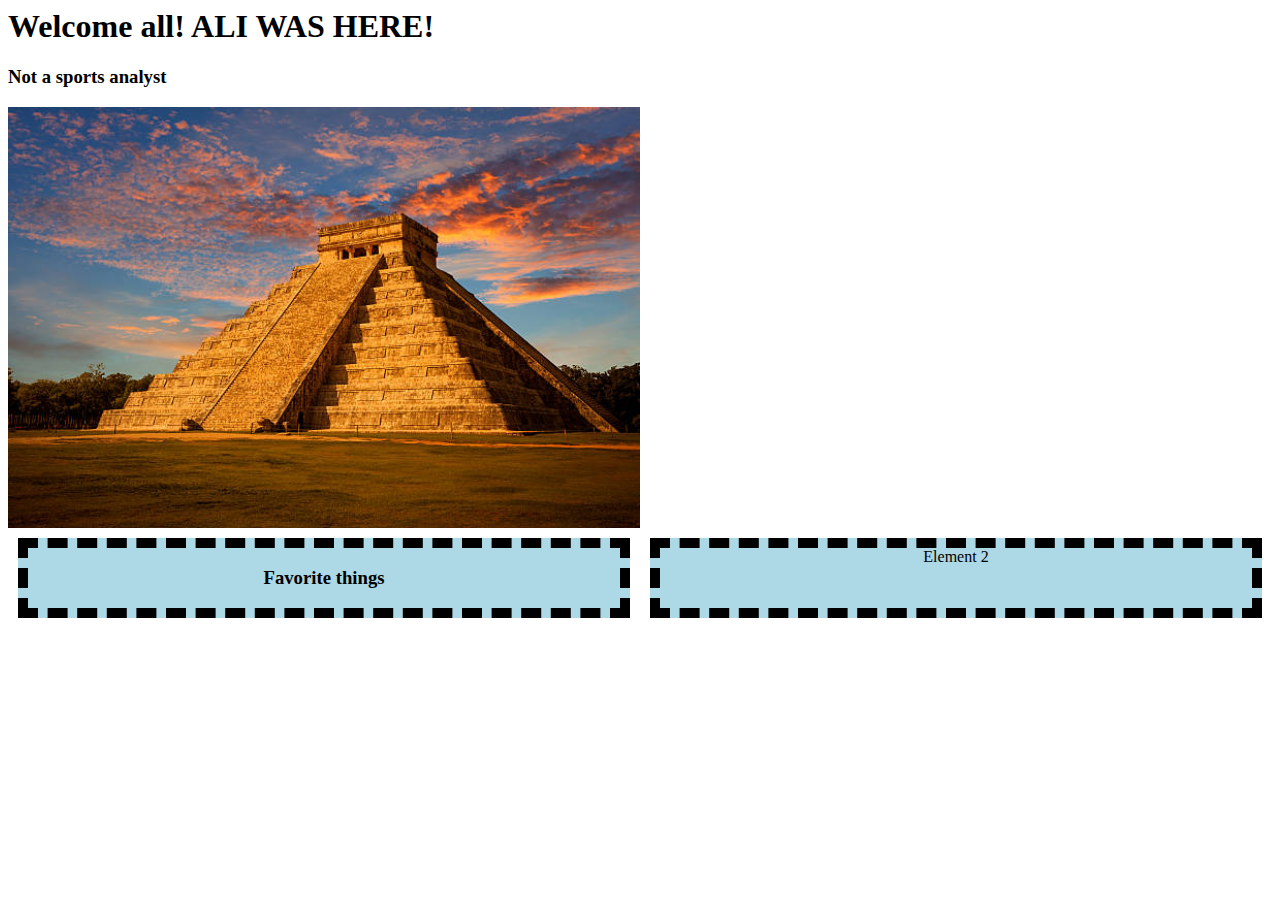
==== src/index.html @ ca08cd5c "TAG" ====
<html lang="en">
<head>
  <meta charset="UTF-8">
  <meta name="viewport" content="width=device-width, initial-scale=1.0">
  <title>Tanner's Webpage</title>
  <link rel="stylesheet" href="./style.css">
</head>
<body>
  <h1>Welcome all!  ALI WAS HERE!</h1>
  <h3>
    Not a sports analyst
  </h3>
  <img class="centered" src="istockphoto-481272289-612x612.jpg" alt="stupid image... didnt load!">
  <div class="flex-row">
    <div class="half-width center-text">
      <h3 class="center-text">Favorite things</h3>
    </div>
    <div class="half-width center-text">Element 2</div>
  </div>
</body>
</html>
---- src/style.css ----
.centered {
  margin: auto;
  width: 50%;
}

.inline {
  display: block;
  background-color: yellow;
}

.flex-row {
  display: flex;
}

.half-width {
  width: 50%;
  background-color: lightblue;
  border: 10px dashed black;
  margin: 10px;
}

.center-text {
  text-align: center;
}

.paragraph {
  color: rgb(27, 8, 121);
  text-align: center;
  font-size: 20px;
}
.paragraph:hover {
  background-color: black;
  color: lightblue;
}
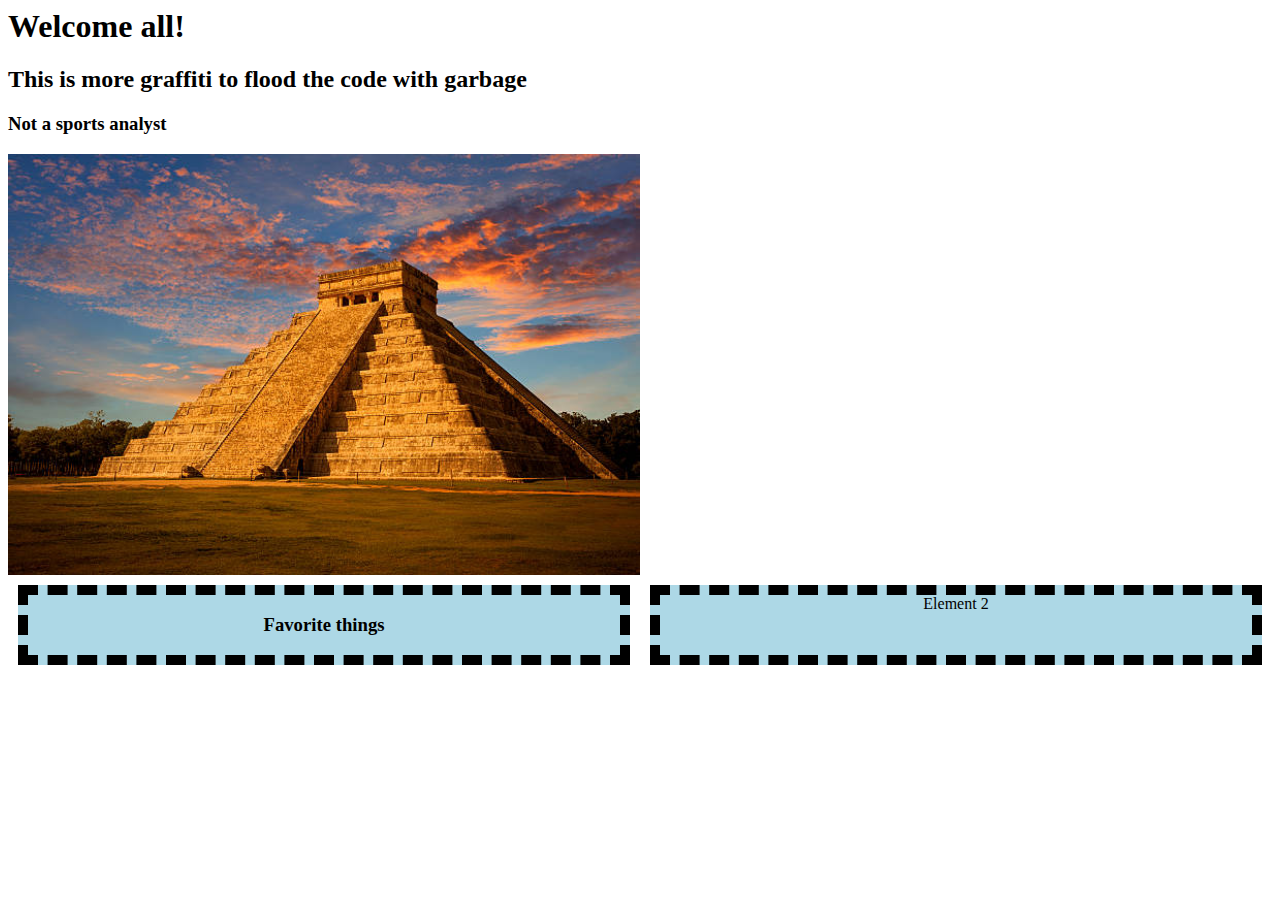
==== commit 1fca0116: "More garbage added to the code" ====
--- a/src/index.html
+++ b/src/index.html
@@ -6,7 +6,8 @@
   <link rel="stylesheet" href="./style.css">
 </head>
 <body>
-  <h1>Welcome all!  ALI WAS HERE!</h1>
+  <h1>Welcome all!</h1>
+  <h2>This is more graffiti to flood the code with garbage</h2>
   <h3>
     Not a sports analyst
   </h3>
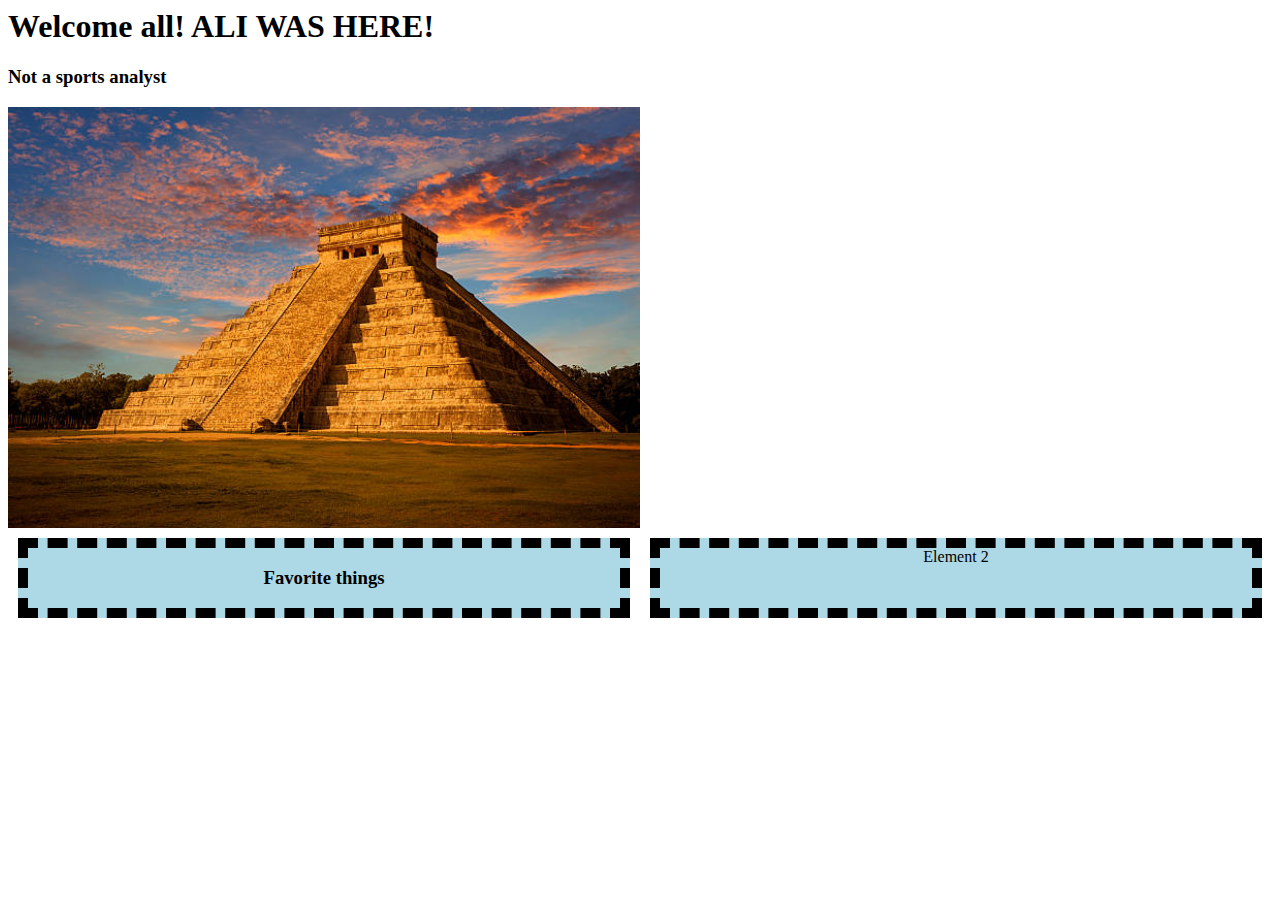
==== commit 0a6a9400: "Merge pull request #2 from tannerbroberts/Ali" ====
--- a/src/index.html
+++ b/src/index.html
@@ -6,8 +6,7 @@
   <link rel="stylesheet" href="./style.css">
 </head>
 <body>
-  <h1>Welcome all!</h1>
-  <h2>This is more graffiti to flood the code with garbage</h2>
+  <h1>Welcome all!  ALI WAS HERE!</h1>
   <h3>
     Not a sports analyst
   </h3>
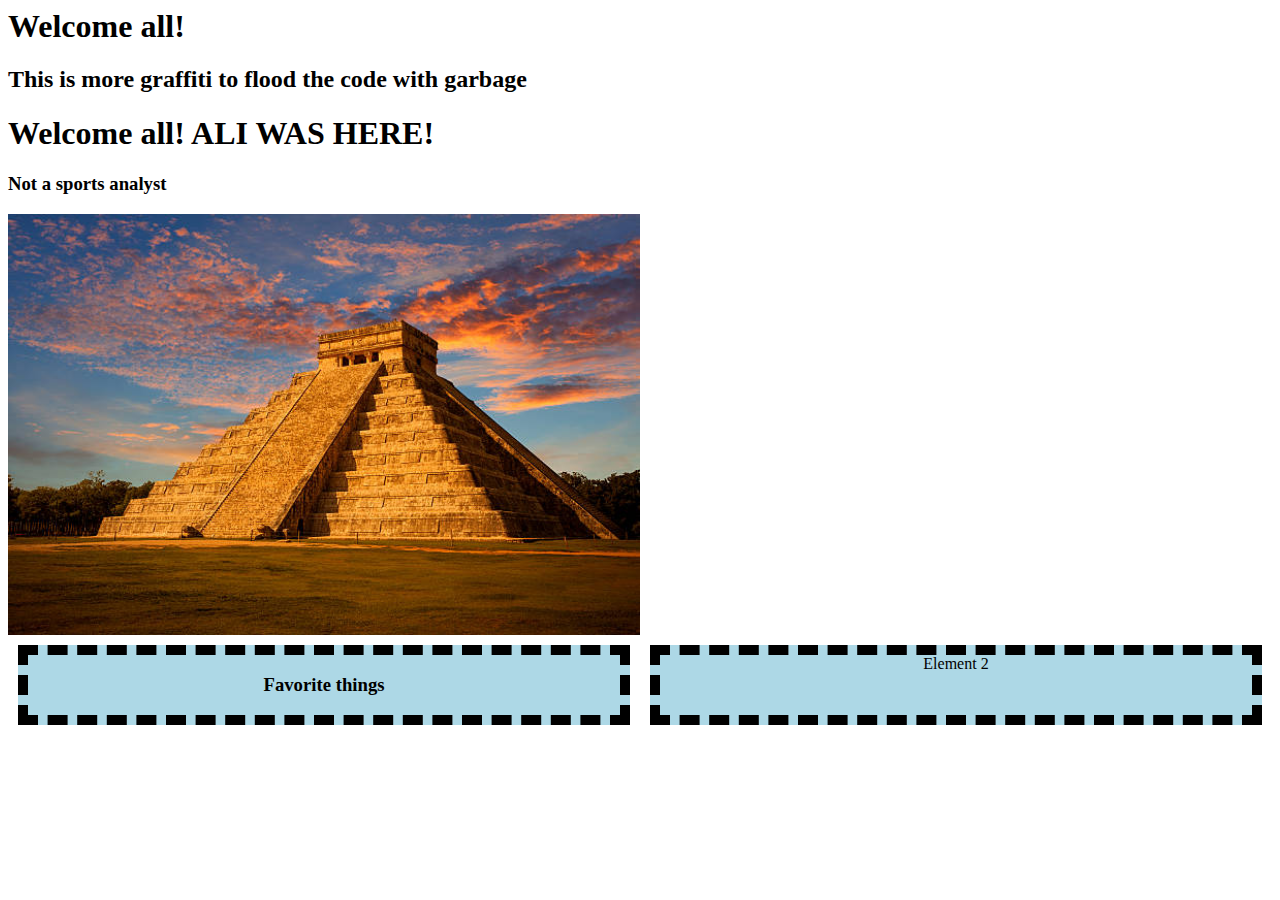
==== commit cc9087fe: "Merge branch 'main' into badcodechanges" ====
--- a/src/index.html
+++ b/src/index.html
@@ -6,6 +6,8 @@
   <link rel="stylesheet" href="./style.css">
 </head>
 <body>
+  <h1>Welcome all!</h1>
+  <h2>This is more graffiti to flood the code with garbage</h2>
   <h1>Welcome all!  ALI WAS HERE!</h1>
   <h3>
     Not a sports analyst
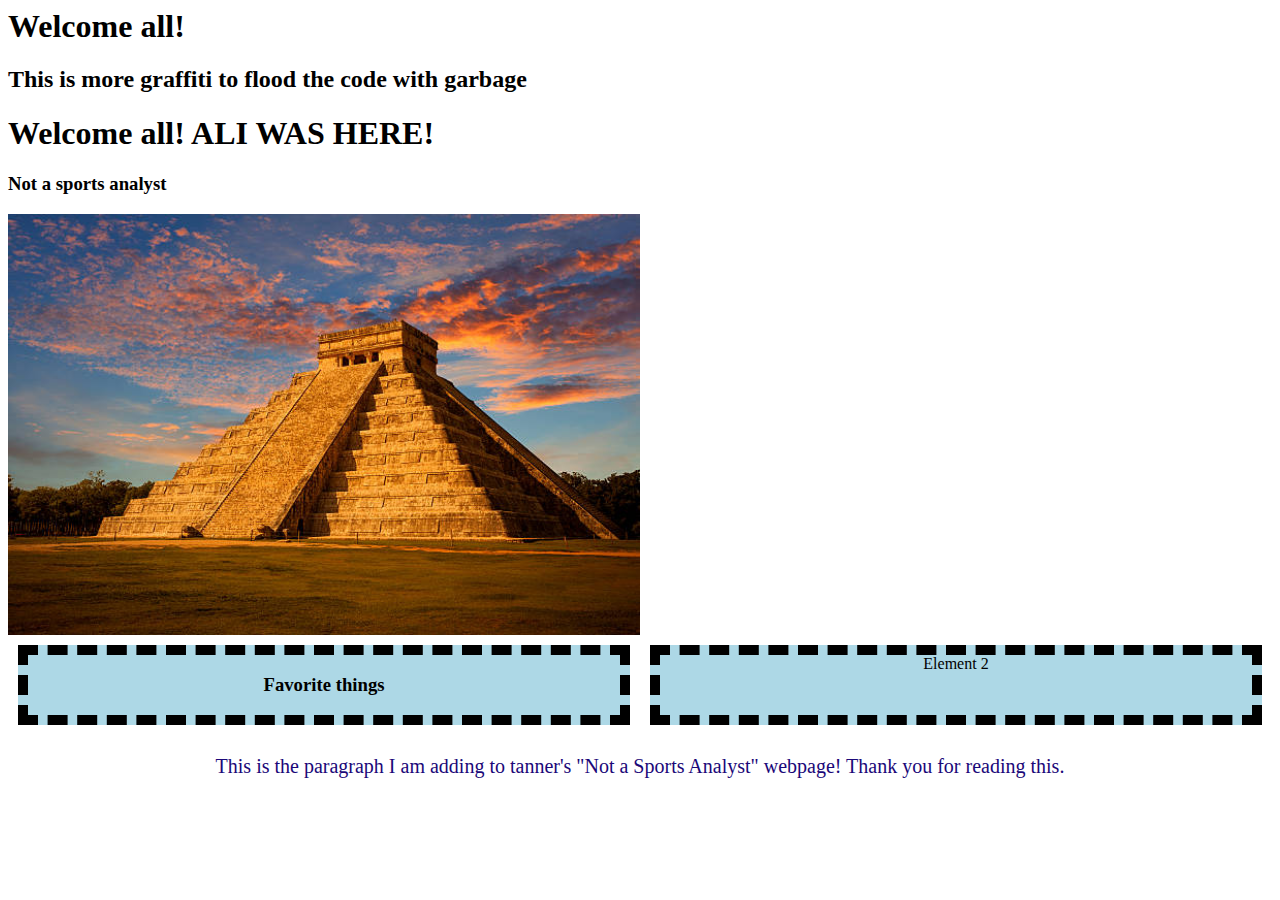
==== commit be3293e2: "Merge pull request #5 from tannerbroberts/maggieparagraph" ====
--- a/src/index.html
+++ b/src/index.html
@@ -12,6 +12,8 @@
   <h3>
     Not a sports analyst
   </h3>
+  <!--Hello from gbuz! Adding a comment for a push-->
+  <!--Hello from gbuz! Adding a comment for a push-->
   <img class="centered" src="istockphoto-481272289-612x612.jpg" alt="stupid image... didnt load!">
   <div class="flex-row">
     <div class="half-width center-text">
@@ -19,5 +21,8 @@
     </div>
     <div class="half-width center-text">Element 2</div>
   </div>
+  <div class="paragraph">
+    <p>This is the paragraph I am adding to tanner's "Not a Sports Analyst" webpage! Thank you for reading this.</p>
+  </div>
 </body>
 </html>
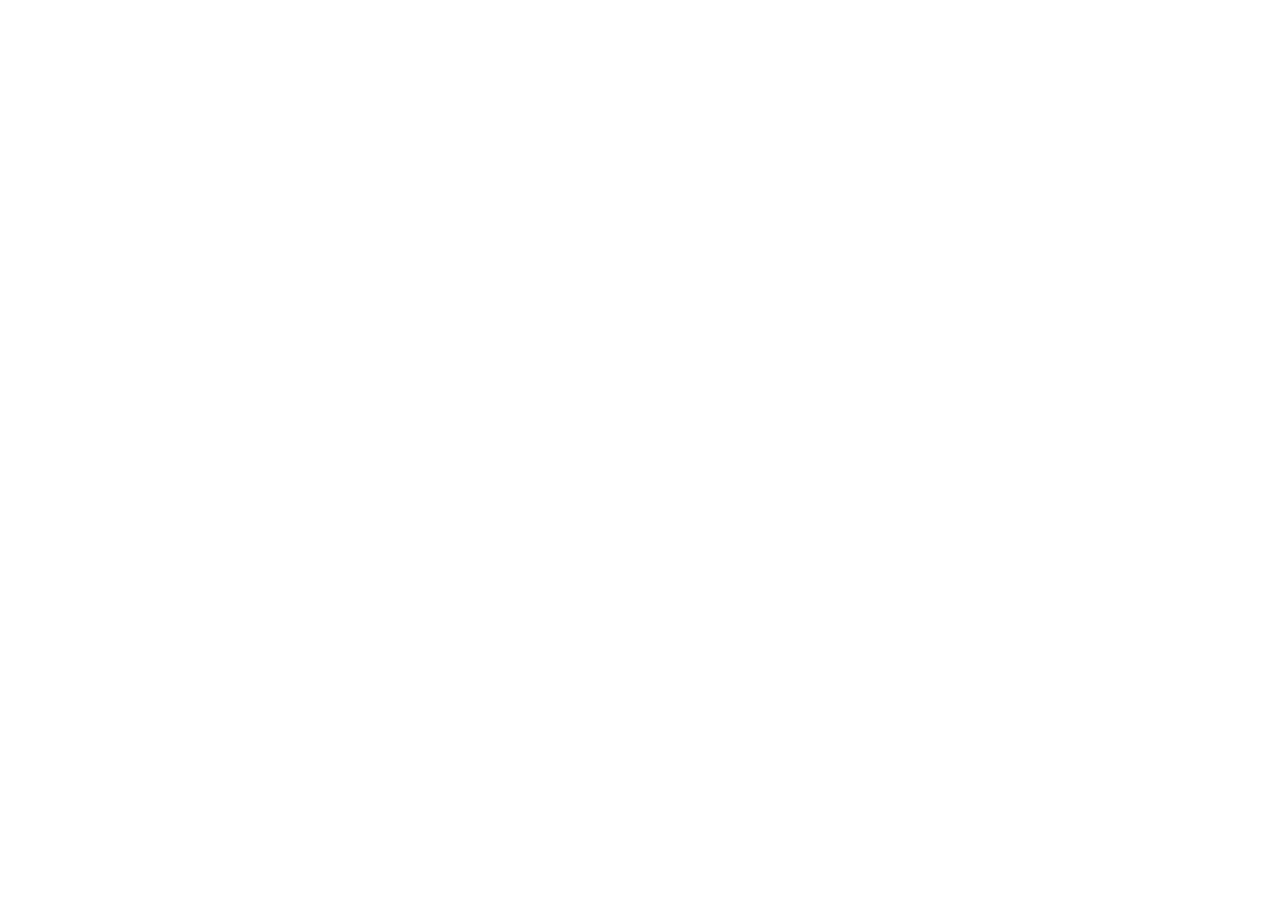
==== commit cdc00336: "a lot of stuff from a long time ago" ====
--- a/src/index.html
+++ b/src/index.html
@@ -1,28 +1,13 @@
-<html lang="en">
+<!DOCTYPE html>
+<html>
+
 <head>
-  <meta charset="UTF-8">
-  <meta name="viewport" content="width=device-width, initial-scale=1.0">
-  <title>Tanner's Webpage</title>
-  <link rel="stylesheet" href="./style.css">
+    <meta charset="utf-8">
+    <meta http-equiv="X-UA-Compatible" content="IE=edge">
+    <title>JavaScript Day 1 Classwork</title>
+    <meta name="viewport" content="width=device-width, initial-scale=1">
 </head>
 <body>
-  <h1>Welcome all!</h1>
-  <h2>This is more graffiti to flood the code with garbage</h2>
-  <h1>Welcome all!  ALI WAS HERE!</h1>
-  <h3>
-    Not a sports analyst
-  </h3>
-  <!--Hello from gbuz! Adding a comment for a push-->
-  <!--Hello from gbuz! Adding a comment for a push-->
-  <img class="centered" src="istockphoto-481272289-612x612.jpg" alt="stupid image... didnt load!">
-  <div class="flex-row">
-    <div class="half-width center-text">
-      <h3 class="center-text">Favorite things</h3>
-    </div>
-    <div class="half-width center-text">Element 2</div>
-  </div>
-  <div class="paragraph">
-    <p>This is the paragraph I am adding to tanner's "Not a Sports Analyst" webpage! Thank you for reading this.</p>
-  </div>
+    <script src="./index.js"></script>
 </body>
-</html>
+</html>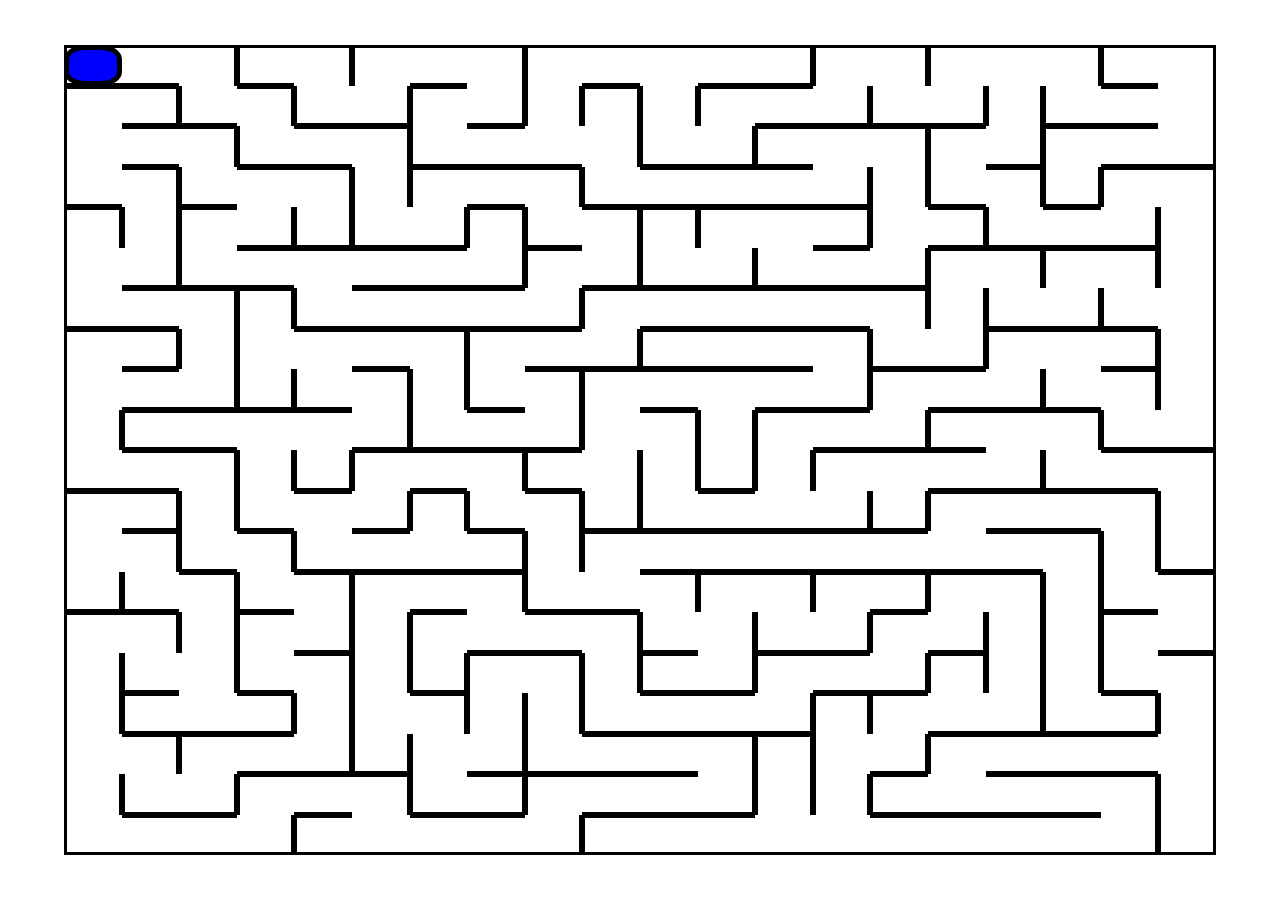
==== commit 99a6fb97: "creates a fun little maze game with JSDOM" ====
--- a/src/index.html
+++ b/src/index.html
@@ -6,8 +6,10 @@
     <meta http-equiv="X-UA-Compatible" content="IE=edge">
     <title>JavaScript Day 1 Classwork</title>
     <meta name="viewport" content="width=device-width, initial-scale=1">
+    <link rel="stylesheet" href="./index.css">
 </head>
 <body>
+    <div id="app"></div>
     <script src="./index.js"></script>
 </body>
 </html>--- a/src/index.css
+++ b/src/index.css
@@ -0,0 +1,52 @@
+html {
+  /* no scolling */
+  overflow: hidden;
+}
+
+body {
+  margin: 0;
+  padding: 0;
+  width: 100vw;
+  height: 100vh;
+  display: flex;
+  justify-content: center;
+  align-items: center;
+}
+
+#app {
+  width: 90%;
+  height: 90%;
+  padding: 0px;
+  position: relative;
+}
+
+#player {
+  position: absolute;
+  transition: all 0.2s ease-in-out;
+  border-radius: 35%;
+  box-sizing: border-box;
+  border: 5px solid black;
+}
+
+.square {
+  display: inline-block;
+  position: absolute;
+  box-sizing: border-box;
+  border-width: 3px;
+}
+
+.left-wall {
+  border-left-style: solid;
+}
+
+.right-wall {
+  border-right-style: solid;
+}
+
+.top-wall {
+  border-top-style: solid;
+}
+
+.bottom-wall {
+  border-bottom-style: solid;
+}